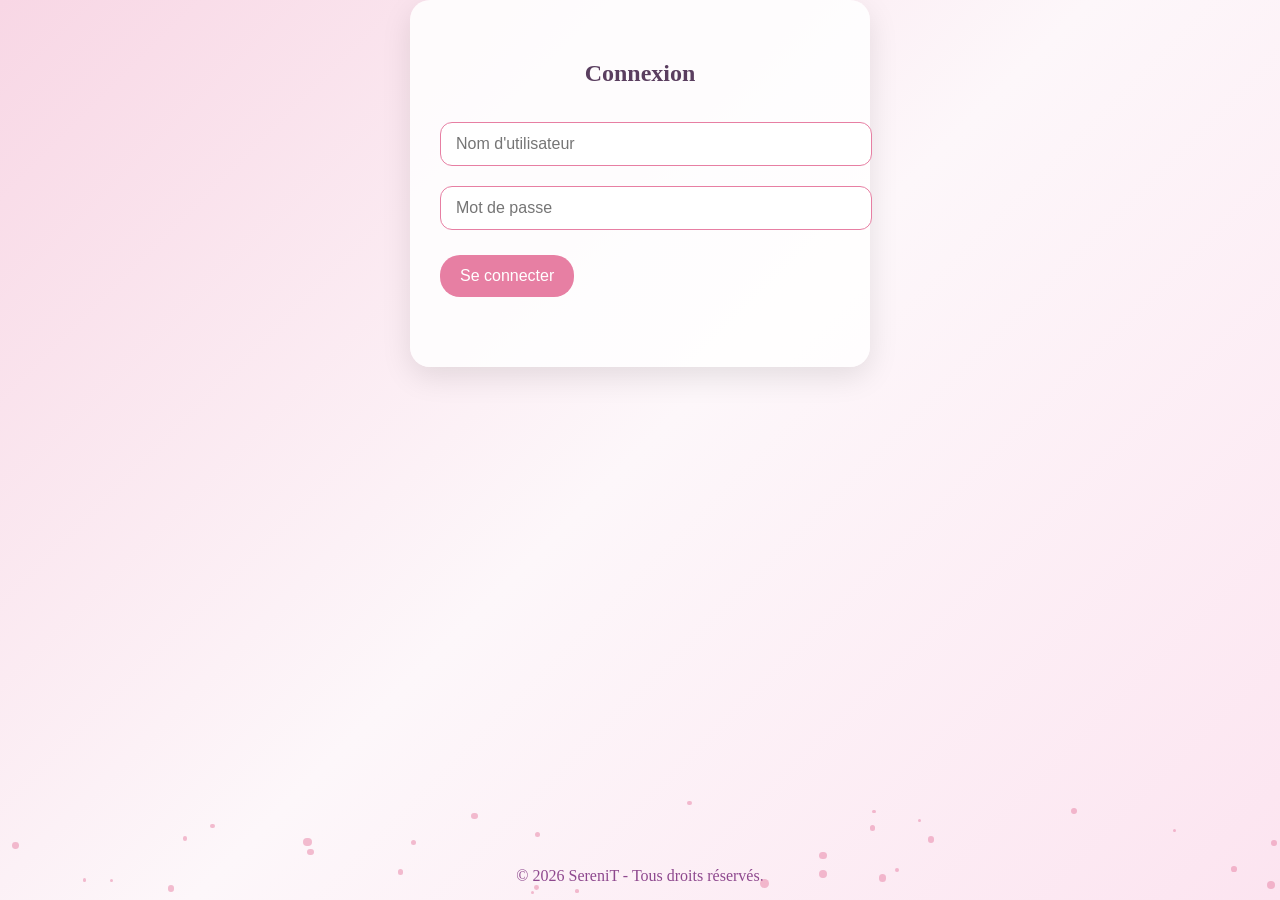
==== connexion.html @ a1d2b159 "Add files via upload" ====
<!DOCTYPE html>
<html lang="fr">
<head>
<meta charset="UTF-8">
<meta name="viewport" content="width=device-width, initial-scale=1.0">
<title>SereniT - Connexion</title>

<style>
body {
  margin:0;
  font-family: Georgia, serif;
  overflow:hidden;
  min-height:100vh;
  display:flex;
  flex-direction:column;
  justify-content:center;
  align-items:center;
  background: linear-gradient(135deg, #f8d7e5, #fdf7fa, #fce4f0);
  animation: backgroundShift 20s ease infinite;
}

@keyframes backgroundShift {
  0% {background-position:0% 50%;}
  50% {background-position:100% 50%;}
  100% {background-position:0% 50%;}
}

.form-container {
  background: rgba(255,255,255,0.85);
  padding:40px 30px;
  border-radius:20px;
  box-shadow:0 10px 30px rgba(0,0,0,0.1);
  display:flex;
  flex-direction:column;
  align-items:center;
  width:90%;
  max-width:400px;
  z-index:2;
}

.form-container h2 {
  color:#5a3e5f;
  margin-bottom:25px;
}

.form-container input {
  width:100%;
  padding:12px 15px;
  margin:10px 0;
  border-radius:12px;
  border:1px solid #e77fa3;
  font-size:16px;
}

.form-container input:focus {
  outline:none;
  border-color:#d46489;
  box-shadow:0 0 8px rgba(231,127,163,0.5);
}

.form-container button {
  margin-top:15px;
  padding:12px 20px;
  border:none;
  border-radius:20px;
  background:#e77fa3;
  color:white;
  font-size:16px;
  cursor:pointer;
  transition:0.3s;
}
.form-container button:hover {
  background:#d46489;
  transform:scale(1.05);
}

/* MESSAGE D'ERREUR / SUCCES */
.message {
  margin-top:12px;
  font-size:14px;
  color:red;
  height:18px; /* garde l’espace même si vide */
  text-align:center;
}

/* PARTICULES */
.particle {
  position:absolute;
  width:6px;
  height:6px;
  background: rgba(231,127,163,0.5);
  border-radius:50%;
  animation:riseParticle linear infinite;
  z-index:0;
}
@keyframes riseParticle {
  0% { transform: translateY(0) scale(1); opacity:0;}
  50% { opacity:0.7; }
  100% { transform: translateY(-800px) scale(0.5); opacity:0;}
}

/* FOOTER */
footer {
  margin-top:auto;
  font-size:1rem;
  color:#8e488e;
  padding:15px;
  text-align:center;
}
</style>
</head>

<body>

<div class="form-container">
  <h2>Connexion</h2>
  <form id="loginForm">
    <input type="text" id="username" placeholder="Nom d'utilisateur" required>
    <input type="password" id="password" placeholder="Mot de passe" required>
    <button type="submit">Se connecter</button>
  </form>
  <div class="message" id="message"></div>
</div>

<footer>
  © 2026 SereniT - Tous droits réservés.
</footer>

<script>
/* PARTICULES */
for(let i=0;i<30;i++){
  let p = document.createElement("div");
  p.className="particle";
  p.style.left = Math.random()*100+"%";
  p.style.bottom = Math.random()*100+"px";
  p.style.width = p.style.height = (Math.random()*6+3)+"px";
  p.style.animationDuration = (Math.random()*5+5)+"s";
  document.body.appendChild(p);
}

/* FORMULAIRE AVEC MESSAGE D'ERREUR */
const form = document.getElementById("loginForm");
const message = document.getElementById("message");

// Exemple de comptes existants
if(!localStorage.getItem("accounts")){
  const accounts = [{username:"utilisateur1", password:"motdepasse"}];
  localStorage.setItem("accounts", JSON.stringify(accounts));
}

form.addEventListener("submit", function(e){
  e.preventDefault();
  const username = document.getElementById("username").value.trim();
  const password = document.getElementById("password").value.trim();

  const accounts = JSON.parse(localStorage.getItem("accounts")) || [];
  const user = accounts.find(acc => acc.username === username);

  if(!user){
    message.textContent = "Ce nom d'utilisateur n'existe pas.";
  } else if(user.password !== password){
    message.textContent = "Mot de passe incorrect.";
  } else {
    message.style.color = "green";
    message.textContent = "Connexion réussie !";
    localStorage.setItem("currentUser", username);
    setTimeout(()=>{ window.location.href = "siteee.html"; }, 1000);
  }
});
</script>

</body>
</html>
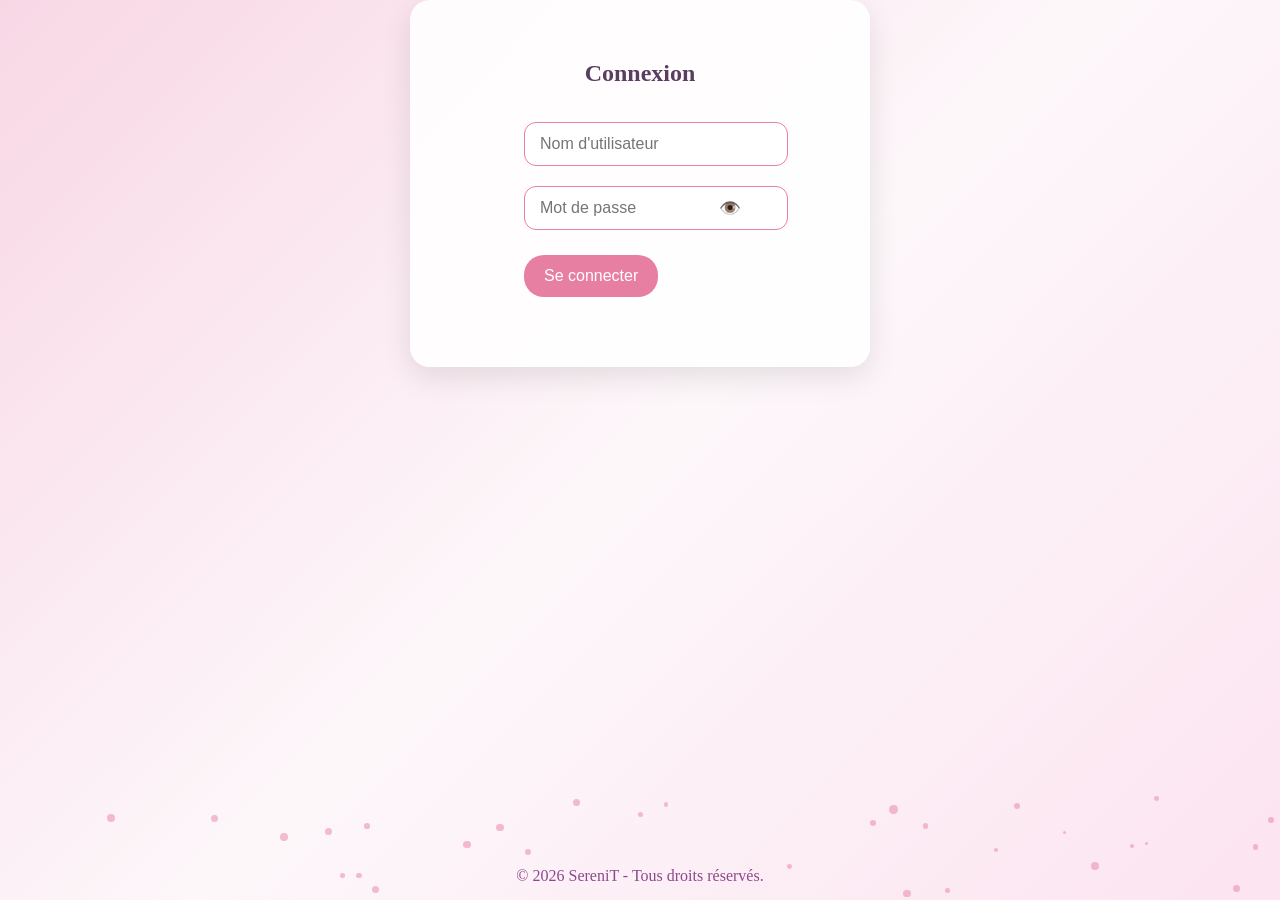
==== commit 1de644c5: "Add files via upload" ====
--- a/connexion.html
+++ b/connexion.html
@@ -9,14 +9,13 @@
 body {
   margin:0;
   font-family: Georgia, serif;
-  overflow:hidden;
   min-height:100vh;
   display:flex;
   flex-direction:column;
   justify-content:center;
   align-items:center;
   background: linear-gradient(135deg, #f8d7e5, #fdf7fa, #fce4f0);
-  animation: backgroundShift 20s ease infinite;
+  overflow-x:hidden;
 }
 
 @keyframes backgroundShift {
@@ -26,7 +25,7 @@
 }
 
 .form-container {
-  background: rgba(255,255,255,0.85);
+  background: rgba(255,255,255,0.9);
   padding:40px 30px;
   border-radius:20px;
   box-shadow:0 10px 30px rgba(0,0,0,0.1);
@@ -50,6 +49,19 @@
   border-radius:12px;
   border:1px solid #e77fa3;
   font-size:16px;
+}
+
+.password-wrapper {
+  position: relative;
+}
+
+.password-wrapper span {
+  position: absolute;
+  right: 15px;
+  top: 50%;
+  transform: translateY(-50%);
+  cursor: pointer;
+  font-size: 1.1rem;
 }
 
 .form-container input:focus {
@@ -74,12 +86,11 @@
   transform:scale(1.05);
 }
 
-/* MESSAGE D'ERREUR / SUCCES */
 .message {
   margin-top:12px;
   font-size:14px;
   color:red;
-  height:18px; /* garde l’espace même si vide */
+  height:18px;
   text-align:center;
 }
 
@@ -107,6 +118,21 @@
   padding:15px;
   text-align:center;
 }
+
+/* Responsive */
+@media (max-width:768px){
+  .form-container{ padding:30px 20px; width:95%; }
+  .form-container input{ padding:10px; font-size:0.95rem; }
+  .password-wrapper span{ font-size:1rem; }
+  .form-container button{ padding:10px 20px; font-size:0.95rem; }
+}
+
+@media (max-width:480px){
+  .form-container{ padding:25px 15px; width:95%; }
+  .form-container input{ padding:8px; font-size:0.9rem; }
+  .password-wrapper span{ font-size:0.9rem; }
+  .form-container button{ padding:8px 15px; font-size:0.9rem; }
+}
 </style>
 </head>
 
@@ -116,55 +142,59 @@
   <h2>Connexion</h2>
   <form id="loginForm">
     <input type="text" id="username" placeholder="Nom d'utilisateur" required>
-    <input type="password" id="password" placeholder="Mot de passe" required>
+
+    <div class="password-wrapper">
+      <input type="password" id="password" placeholder="Mot de passe" required>
+      <span onclick="togglePassword('password')">👁️</span>
+    </div>
+
     <button type="submit">Se connecter</button>
   </form>
   <div class="message" id="message"></div>
 </div>
 
-<footer>
-  © 2026 SereniT - Tous droits réservés.
-</footer>
+<footer>© 2026 SereniT - Tous droits réservés.</footer>
 
 <script>
-/* PARTICULES */
+// PARTICULES
 for(let i=0;i<30;i++){
-  let p = document.createElement("div");
+  let p=document.createElement("div");
   p.className="particle";
-  p.style.left = Math.random()*100+"%";
-  p.style.bottom = Math.random()*100+"px";
-  p.style.width = p.style.height = (Math.random()*6+3)+"px";
-  p.style.animationDuration = (Math.random()*5+5)+"s";
+  p.style.left=Math.random()*100+"%";
+  p.style.bottom=Math.random()*100+"px";
+  p.style.width=p.style.height=(Math.random()*6+3)+"px";
+  p.style.animationDuration=(Math.random()*5+5)+"s";
   document.body.appendChild(p);
 }
 
-/* FORMULAIRE AVEC MESSAGE D'ERREUR */
-const form = document.getElementById("loginForm");
-const message = document.getElementById("message");
-
-// Exemple de comptes existants
-if(!localStorage.getItem("accounts")){
-  const accounts = [{username:"utilisateur1", password:"motdepasse"}];
-  localStorage.setItem("accounts", JSON.stringify(accounts));
-}
-
-form.addEventListener("submit", function(e){
+// Afficher / masquer mot de passe
+function togglePassword(id){
+  const f=document.getElementById(id);
+  f.type = f.type==="password" ? "text" : "password";
+}
+
+// Connexion
+document.getElementById("loginForm").addEventListener("submit",function(e){
   e.preventDefault();
-  const username = document.getElementById("username").value.trim();
-  const password = document.getElementById("password").value.trim();
-
-  const accounts = JSON.parse(localStorage.getItem("accounts")) || [];
-  const user = accounts.find(acc => acc.username === username);
-
+
+  const username=document.getElementById("username").value.trim();
+  const password=document.getElementById("password").value.trim();
+
+  let accounts=JSON.parse(localStorage.getItem("accounts")) || [];
+  const user=accounts.find(acc=>acc.username===username);
+
+  const messageEl=document.getElementById("message");
   if(!user){
-    message.textContent = "Ce nom d'utilisateur n'existe pas.";
-  } else if(user.password !== password){
-    message.textContent = "Mot de passe incorrect.";
+    messageEl.style.color="red";
+    messageEl.textContent="Ce nom d'utilisateur n'existe pas.";
+  } else if(user.password!==password){
+    messageEl.style.color="red";
+    messageEl.textContent="Mot de passe incorrect.";
   } else {
-    message.style.color = "green";
-    message.textContent = "Connexion réussie !";
-    localStorage.setItem("currentUser", username);
-    setTimeout(()=>{ window.location.href = "siteee.html"; }, 1000);
+    messageEl.style.color="green";
+    messageEl.textContent="Connexion réussie !";
+    localStorage.setItem("currentUser",username);
+    setTimeout(()=>{ window.location.href="siteee.html"; },1000);
   }
 });
 </script>
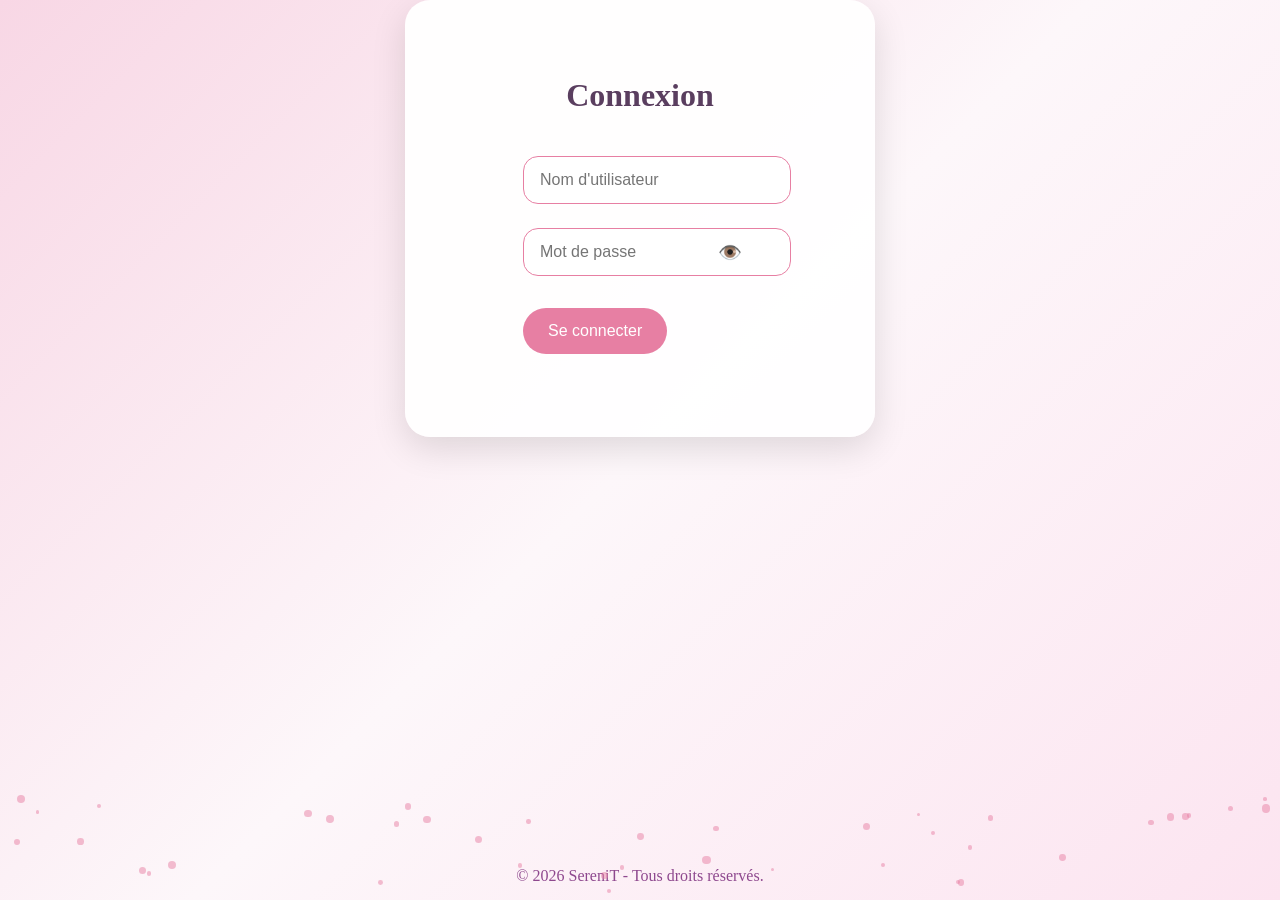
==== commit f60af0bd: "Add files via upload" ====
--- a/connexion.html
+++ b/connexion.html
@@ -16,78 +16,90 @@
   align-items:center;
   background: linear-gradient(135deg, #f8d7e5, #fdf7fa, #fce4f0);
   overflow-x:hidden;
-}
-
-@keyframes backgroundShift {
-  0% {background-position:0% 50%;}
-  50% {background-position:100% 50%;}
-  100% {background-position:0% 50%;}
-}
-
+  position:relative;
+}
+
+/* ANIMATION FORMULAIRE */
+@keyframes fadeInUp {
+  0% {opacity:0; transform: translateY(30px);}
+  100% {opacity:1; transform: translateY(0);}
+}
+
+/* FORMULAIRE */
 .form-container {
-  background: rgba(255,255,255,0.9);
-  padding:40px 30px;
-  border-radius:20px;
-  box-shadow:0 10px 30px rgba(0,0,0,0.1);
+  background: rgba(255,255,255,0.95);
+  padding:50px 35px;
+  border-radius:25px;
+  box-shadow:0 12px 35px rgba(0,0,0,0.12);
   display:flex;
   flex-direction:column;
   align-items:center;
   width:90%;
   max-width:400px;
+  animation: fadeInUp 1s ease;
   z-index:2;
 }
 
 .form-container h2 {
   color:#5a3e5f;
-  margin-bottom:25px;
-}
-
+  margin-bottom:30px;
+  font-size:2rem;
+}
+
+/* INPUTS */
 .form-container input {
   width:100%;
-  padding:12px 15px;
-  margin:10px 0;
-  border-radius:12px;
+  padding:14px 16px;
+  margin:12px 0;
+  border-radius:15px;
   border:1px solid #e77fa3;
   font-size:16px;
-}
-
+  transition:0.3s;
+}
+
+.form-container input:focus {
+  outline:none;
+  border-color:#d46489;
+  box-shadow:0 0 12px rgba(231,127,163,0.4);
+}
+
+/* PASSWORD */
 .password-wrapper {
   position: relative;
 }
-
 .password-wrapper span {
   position: absolute;
   right: 15px;
   top: 50%;
   transform: translateY(-50%);
   cursor: pointer;
-  font-size: 1.1rem;
-}
-
-.form-container input:focus {
-  outline:none;
-  border-color:#d46489;
-  box-shadow:0 0 8px rgba(231,127,163,0.5);
-}
-
+  font-size: 1.2rem;
+  transition: transform 0.2s;
+}
+.password-wrapper span:hover{
+  transform: translateY(-50%) scale(1.1);
+}
+
+/* BOUTON */
 .form-container button {
-  margin-top:15px;
-  padding:12px 20px;
+  margin-top:20px;
+  padding:14px 25px;
   border:none;
-  border-radius:20px;
+  border-radius:25px;
   background:#e77fa3;
   color:white;
   font-size:16px;
   cursor:pointer;
-  transition:0.3s;
+  transition: all 0.3s ease;
 }
 .form-container button:hover {
   background:#d46489;
-  transform:scale(1.05);
-}
-
+  transform: scale(1.05);
+}
+
+/* MESSAGE */
 .message {
-  margin-top:12px;
+  margin-top:15px;
   font-size:14px;
   color:red;
   height:18px;
@@ -119,19 +131,19 @@
   text-align:center;
 }
 
-/* Responsive */
+/* RESPONSIVE */
 @media (max-width:768px){
+  .form-container{ padding:40px 25px; width:95%; }
+  .form-container input{ padding:12px; font-size:15px; }
+  .password-wrapper span{ font-size:1.1rem; }
+  .form-container button{ padding:12px 22px; font-size:15px; }
+}
+
+@media (max-width:480px){
   .form-container{ padding:30px 20px; width:95%; }
-  .form-container input{ padding:10px; font-size:0.95rem; }
+  .form-container input{ padding:10px; font-size:14px; }
   .password-wrapper span{ font-size:1rem; }
-  .form-container button{ padding:10px 20px; font-size:0.95rem; }
-}
-
-@media (max-width:480px){
-  .form-container{ padding:25px 15px; width:95%; }
-  .form-container input{ padding:8px; font-size:0.9rem; }
-  .password-wrapper span{ font-size:0.9rem; }
-  .form-container button{ padding:8px 15px; font-size:0.9rem; }
+  .form-container button{ padding:10px 20px; font-size:14px; }
 }
 </style>
 </head>
@@ -156,8 +168,8 @@
 <footer>© 2026 SereniT - Tous droits réservés.</footer>
 
 <script>
-// PARTICULES
-for(let i=0;i<30;i++){
+// PARTICULES FLUCTUANTES
+for(let i=0;i<40;i++){
   let p=document.createElement("div");
   p.className="particle";
   p.style.left=Math.random()*100+"%";
@@ -167,22 +179,19 @@
   document.body.appendChild(p);
 }
 
-// Afficher / masquer mot de passe
+// AFFICHER / MASQUER MOT DE PASSE
 function togglePassword(id){
   const f=document.getElementById(id);
   f.type = f.type==="password" ? "text" : "password";
 }
 
-// Connexion
+// CONNEXION
 document.getElementById("loginForm").addEventListener("submit",function(e){
   e.preventDefault();
-
   const username=document.getElementById("username").value.trim();
   const password=document.getElementById("password").value.trim();
-
   let accounts=JSON.parse(localStorage.getItem("accounts")) || [];
   const user=accounts.find(acc=>acc.username===username);
-
   const messageEl=document.getElementById("message");
   if(!user){
     messageEl.style.color="red";
